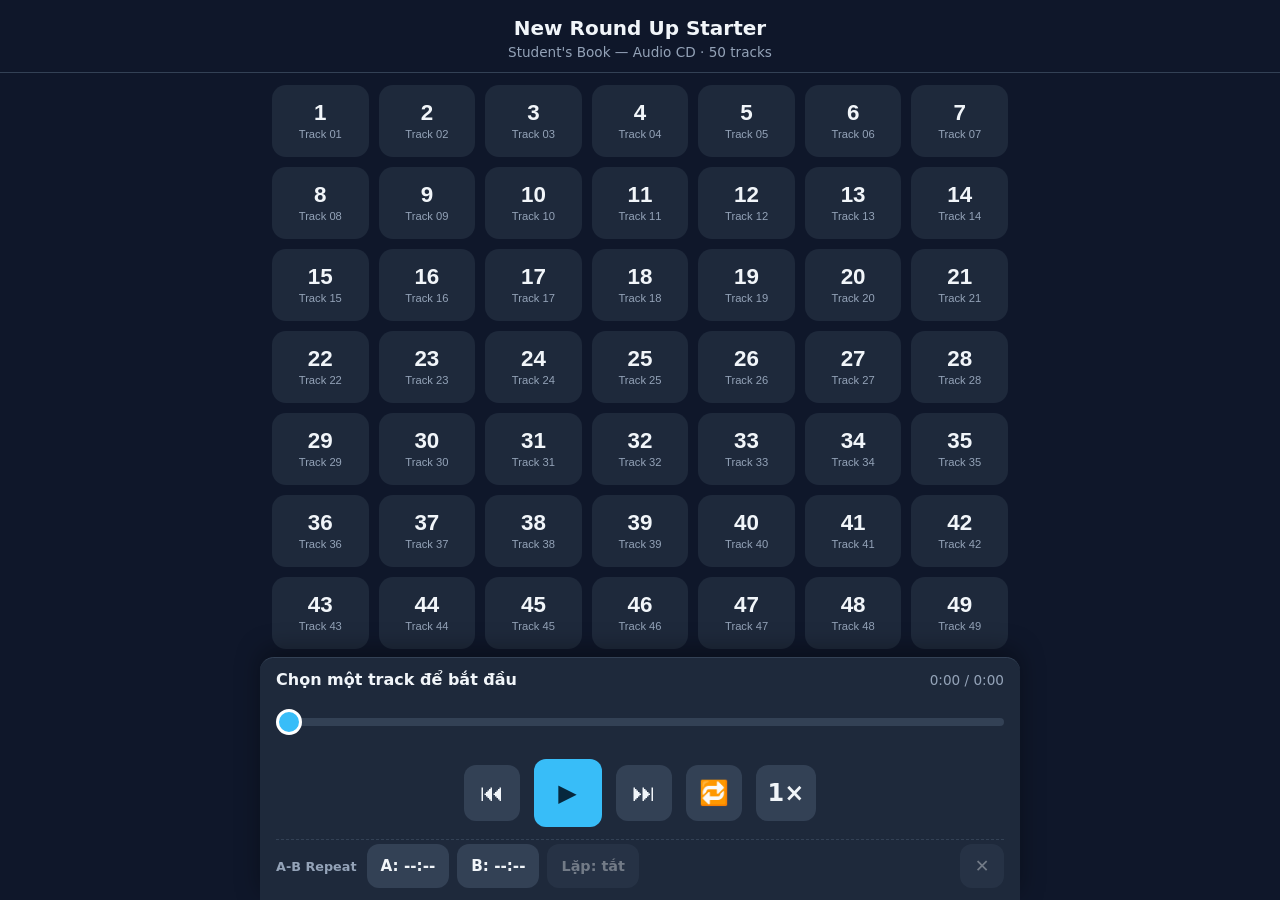
==== index.html @ 5147f1f1 "feat: audio listening web app with A-B repeat (New Round Up Starter)" ====
<!DOCTYPE html>
<html lang="en">
<head>
  <meta charset="UTF-8" />
  <meta name="viewport" content="width=device-width, initial-scale=1.0, maximum-scale=1.0, user-scalable=no, viewport-fit=cover" />
  <meta name="apple-mobile-web-app-capable" content="yes" />
  <meta name="apple-mobile-web-app-status-bar-style" content="black-translucent" />
  <meta name="theme-color" content="#0f172a" />
  <title>New Round Up Starter — Listening</title>
  <link rel="manifest" href="manifest.webmanifest" />
  <link rel="apple-touch-icon" href="icons/icon-192.png" />
  <link rel="stylesheet" href="css/style.css" />
</head>
<body>
  <header class="app-header">
    <h1>New Round Up Starter</h1>
    <p class="subtitle">Student's Book — Audio CD · 50 tracks</p>
  </header>

  <!-- Track list -->
  <main class="track-list" id="trackList" aria-label="Track list"></main>

  <!-- Sticky player -->
  <footer class="player" id="player" aria-label="Player">
    <div class="now-playing">
      <span class="np-title" id="npTitle">Chọn một track để bắt đầu</span>
      <span class="np-time"><span id="curTime">0:00</span> / <span id="durTime">0:00</span></span>
    </div>

    <!-- Seek bar with A-B markers -->
    <div class="seek-wrap">
      <div class="ab-marker" id="markA" hidden></div>
      <div class="ab-marker ab-marker--b" id="markB" hidden></div>
      <input type="range" id="seek" min="0" max="1000" value="0" step="1" aria-label="Tua bài" />
    </div>

    <!-- Transport controls -->
    <div class="controls">
      <button class="btn" id="prevBtn" aria-label="Bài trước">⏮</button>
      <button class="btn btn--play" id="playBtn" aria-label="Phát / Tạm dừng">▶</button>
      <button class="btn" id="nextBtn" aria-label="Bài sau">⏭</button>
      <button class="btn btn--toggle" id="repeatBtn" aria-label="Lặp cả bài" title="Lặp cả bài">🔁</button>
      <div class="speed">
        <button class="btn btn--speed" id="speedBtn" aria-label="Tốc độ phát">1×</button>
      </div>
    </div>

    <!-- A-B repeat controls -->
    <div class="ab-bar">
      <span class="ab-label">A-B Repeat</span>
      <button class="btn btn--ab" id="setA">A: --:--</button>
      <button class="btn btn--ab" id="setB">B: --:--</button>
      <button class="btn btn--toggle" id="abToggle" aria-label="Bật/tắt lặp A-B" disabled>Lặp: tắt</button>
      <button class="btn btn--clear" id="abClear" aria-label="Xoá A-B" disabled>✕</button>
    </div>
  </footer>

  <audio id="audio" preload="metadata"></audio>
  <script src="js/app.js"></script>
</body>
</html>
---- css/style.css ----
:root {
  --bg: #0f172a;
  --surface: #1e293b;
  --surface-2: #334155;
  --text: #f1f5f9;
  --muted: #94a3b8;
  --accent: #38bdf8;
  --accent-2: #22c55e;
  --a: #f59e0b;
  --b: #ef4444;
  --radius: 14px;
}

* { box-sizing: border-box; -webkit-tap-highlight-color: transparent; }

html, body {
  margin: 0;
  height: 100%;
  background: var(--bg);
  color: var(--text);
  font-family: -apple-system, "SF Pro Text", "Segoe UI", Roboto, system-ui, sans-serif;
  overscroll-behavior: none;
}

body {
  display: flex;
  flex-direction: column;
  min-height: 100vh;
  min-height: 100dvh;
}

/* ---------- Header ---------- */
.app-header {
  padding: env(safe-area-inset-top) 20px 12px;
  padding-top: max(env(safe-area-inset-top), 16px);
  text-align: center;
  border-bottom: 1px solid var(--surface-2);
}
.app-header h1 { margin: 0; font-size: 1.25rem; font-weight: 700; }
.subtitle { margin: 4px 0 0; color: var(--muted); font-size: 0.85rem; }

/* ---------- Track list ---------- */
.track-list {
  flex: 1;
  overflow-y: auto;
  -webkit-overflow-scrolling: touch;
  padding: 12px 12px 16px;
  display: grid;
  grid-template-columns: repeat(auto-fill, minmax(86px, 1fr));
  gap: 10px;
  align-content: start;
}
.track-btn {
  display: flex;
  flex-direction: column;
  align-items: center;
  justify-content: center;
  gap: 4px;
  min-height: 72px;
  padding: 10px 6px;
  background: var(--surface);
  color: var(--text);
  border: 2px solid transparent;
  border-radius: var(--radius);
  font-size: 1.05rem;
  font-weight: 600;
  cursor: pointer;
  transition: transform 0.08s, border-color 0.15s, background 0.15s;
}
.track-btn:active { transform: scale(0.95); }
.track-btn .tn { font-size: 1.4rem; line-height: 1; }
.track-btn .tl { font-size: 0.7rem; color: var(--muted); font-weight: 500; }
.track-btn.active {
  border-color: var(--accent);
  background: var(--surface-2);
}
.track-btn.active .tl { color: var(--accent); }
.track-btn.playing .tn::after { content: " ♪"; color: var(--accent-2); }

/* ---------- Player ---------- */
.player {
  position: sticky;
  bottom: 0;
  background: var(--surface);
  border-top: 1px solid var(--surface-2);
  padding: 12px 16px calc(12px + env(safe-area-inset-bottom));
  display: flex;
  flex-direction: column;
  gap: 12px;
  box-shadow: 0 -8px 24px rgba(0, 0, 0, 0.35);
}

.now-playing {
  display: flex;
  justify-content: space-between;
  align-items: baseline;
  gap: 12px;
}
.np-title { font-weight: 600; font-size: 1rem; white-space: nowrap; overflow: hidden; text-overflow: ellipsis; }
.np-time { color: var(--muted); font-size: 0.85rem; font-variant-numeric: tabular-nums; white-space: nowrap; }

/* ---------- Seek bar ---------- */
.seek-wrap { position: relative; padding: 6px 0; }
#seek {
  width: 100%;
  height: 30px;
  margin: 0;
  -webkit-appearance: none;
  appearance: none;
  background: transparent;
  cursor: pointer;
}
#seek::-webkit-slider-runnable-track {
  height: 8px;
  border-radius: 999px;
  background: var(--surface-2);
}
#seek::-moz-range-track { height: 8px; border-radius: 999px; background: var(--surface-2); }
#seek::-webkit-slider-thumb {
  -webkit-appearance: none;
  width: 26px; height: 26px;
  margin-top: -9px;
  border-radius: 50%;
  background: var(--accent);
  border: 3px solid #fff;
}
#seek::-moz-range-thumb {
  width: 26px; height: 26px;
  border-radius: 50%;
  background: var(--accent);
  border: 3px solid #fff;
}
.ab-marker {
  position: absolute;
  top: 8px;
  width: 4px;
  height: 26px;
  background: var(--a);
  border-radius: 2px;
  pointer-events: none;
  transform: translateX(-2px);
}
.ab-marker--b { background: var(--b); }

/* ---------- Controls ---------- */
.controls {
  display: flex;
  align-items: center;
  justify-content: center;
  gap: 14px;
}
.btn {
  font-family: inherit;
  background: var(--surface-2);
  color: var(--text);
  border: none;
  border-radius: 12px;
  cursor: pointer;
  user-select: none;
  transition: transform 0.08s, background 0.15s, color 0.15s;
}
.btn:active { transform: scale(0.92); }
.btn[disabled] { opacity: 0.4; cursor: default; }
.controls .btn {
  width: 56px; height: 56px;
  font-size: 1.5rem;
  display: flex; align-items: center; justify-content: center;
}
.btn--play {
  width: 68px !important; height: 68px !important;
  background: var(--accent);
  color: #06283d;
  font-size: 1.8rem;
}
.btn--toggle.on { background: var(--accent-2); color: #052e16; }
.speed { display: flex; }
.btn--speed { width: auto !important; min-width: 56px; font-size: 1.05rem; font-weight: 700; padding: 0 12px; }

/* ---------- A-B bar ---------- */
.ab-bar {
  display: flex;
  align-items: center;
  gap: 8px;
  flex-wrap: wrap;
  padding-top: 4px;
  border-top: 1px dashed var(--surface-2);
}
.ab-label { font-size: 0.8rem; color: var(--muted); font-weight: 600; margin-right: 2px; }
.btn--ab {
  min-height: 44px;
  padding: 0 14px;
  font-size: 0.95rem;
  font-weight: 600;
  font-variant-numeric: tabular-nums;
}
.btn--ab.set-a { background: var(--a); color: #1a1206; }
.btn--ab.set-b { background: var(--b); color: #2a0606; }
.ab-bar .btn--toggle { min-height: 44px; padding: 0 14px; font-size: 0.9rem; font-weight: 600; }
.btn--clear { min-height: 44px; width: 44px; font-size: 1.1rem; margin-left: auto; }

/* ---------- Desktop / wide ---------- */
@media (min-width: 720px) {
  .player { max-width: 760px; margin: 0 auto; width: 100%; border-radius: var(--radius) var(--radius) 0 0; }
  .track-list { max-width: 760px; margin: 0 auto; width: 100%; }
}
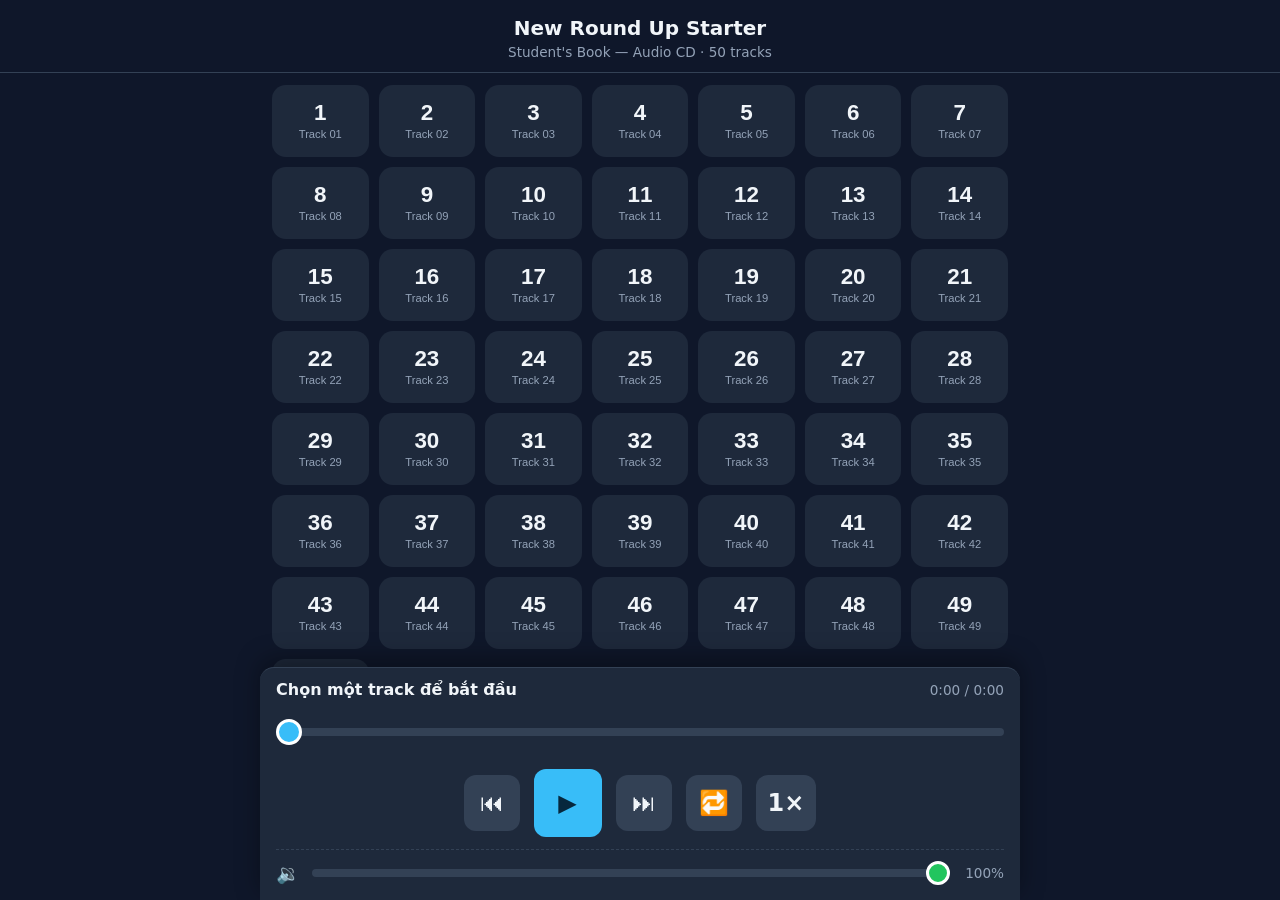
==== commit 3d3d68d8: "feat: remove A-B repeat bar, add volume control" ====
--- a/index.html
+++ b/index.html
@@ -27,10 +27,8 @@
       <span class="np-time"><span id="curTime">0:00</span> / <span id="durTime">0:00</span></span>
     </div>
 
-    <!-- Seek bar with A-B markers -->
+    <!-- Seek bar -->
     <div class="seek-wrap">
-      <div class="ab-marker" id="markA" hidden></div>
-      <div class="ab-marker ab-marker--b" id="markB" hidden></div>
       <input type="range" id="seek" min="0" max="1000" value="0" step="1" aria-label="Tua bài" />
     </div>
 
@@ -45,13 +43,11 @@
       </div>
     </div>
 
-    <!-- A-B repeat controls -->
-    <div class="ab-bar">
-      <span class="ab-label">A-B Repeat</span>
-      <button class="btn btn--ab" id="setA">A: --:--</button>
-      <button class="btn btn--ab" id="setB">B: --:--</button>
-      <button class="btn btn--toggle" id="abToggle" aria-label="Bật/tắt lặp A-B" disabled>Lặp: tắt</button>
-      <button class="btn btn--clear" id="abClear" aria-label="Xoá A-B" disabled>✕</button>
+    <!-- Volume (lưu ý: iOS Safari bỏ qua, chỉ dùng được trên Mac/desktop) -->
+    <div class="vol-bar">
+      <span class="vol-ico" aria-hidden="true">🔉</span>
+      <input type="range" id="vol" min="0" max="100" value="100" step="1" aria-label="Âm lượng" />
+      <span class="vol-val" id="volVal">100%</span>
     </div>
   </footer>
 
--- a/css/style.css
+++ b/css/style.css
@@ -130,18 +130,6 @@
   background: var(--accent);
   border: 3px solid #fff;
 }
-.ab-marker {
-  position: absolute;
-  top: 8px;
-  width: 4px;
-  height: 26px;
-  background: var(--a);
-  border-radius: 2px;
-  pointer-events: none;
-  transform: translateX(-2px);
-}
-.ab-marker--b { background: var(--b); }
-
 /* ---------- Controls ---------- */
 .controls {
   display: flex;
@@ -176,27 +164,36 @@
 .speed { display: flex; }
 .btn--speed { width: auto !important; min-width: 56px; font-size: 1.05rem; font-weight: 700; padding: 0 12px; }
 
-/* ---------- A-B bar ---------- */
-.ab-bar {
+/* ---------- Volume bar ---------- */
+.vol-bar {
   display: flex;
   align-items: center;
-  gap: 8px;
-  flex-wrap: wrap;
-  padding-top: 4px;
+  gap: 12px;
+  padding-top: 8px;
   border-top: 1px dashed var(--surface-2);
 }
-.ab-label { font-size: 0.8rem; color: var(--muted); font-weight: 600; margin-right: 2px; }
-.btn--ab {
-  min-height: 44px;
-  padding: 0 14px;
-  font-size: 0.95rem;
-  font-weight: 600;
-  font-variant-numeric: tabular-nums;
-}
-.btn--ab.set-a { background: var(--a); color: #1a1206; }
-.btn--ab.set-b { background: var(--b); color: #2a0606; }
-.ab-bar .btn--toggle { min-height: 44px; padding: 0 14px; font-size: 0.9rem; font-weight: 600; }
-.btn--clear { min-height: 44px; width: 44px; font-size: 1.1rem; margin-left: auto; }
+.vol-ico { font-size: 1.2rem; }
+.vol-val { font-size: 0.85rem; color: var(--muted); font-variant-numeric: tabular-nums; min-width: 42px; text-align: right; }
+#vol {
+  flex: 1;
+  height: 30px;
+  margin: 0;
+  -webkit-appearance: none;
+  appearance: none;
+  background: transparent;
+  cursor: pointer;
+}
+#vol::-webkit-slider-runnable-track { height: 8px; border-radius: 999px; background: var(--surface-2); }
+#vol::-moz-range-track { height: 8px; border-radius: 999px; background: var(--surface-2); }
+#vol::-webkit-slider-thumb {
+  -webkit-appearance: none;
+  width: 24px; height: 24px; margin-top: -8px;
+  border-radius: 50%; background: var(--accent-2); border: 3px solid #fff;
+}
+#vol::-moz-range-thumb {
+  width: 24px; height: 24px;
+  border-radius: 50%; background: var(--accent-2); border: 3px solid #fff;
+}
 
 /* ---------- Desktop / wide ---------- */
 @media (min-width: 720px) {
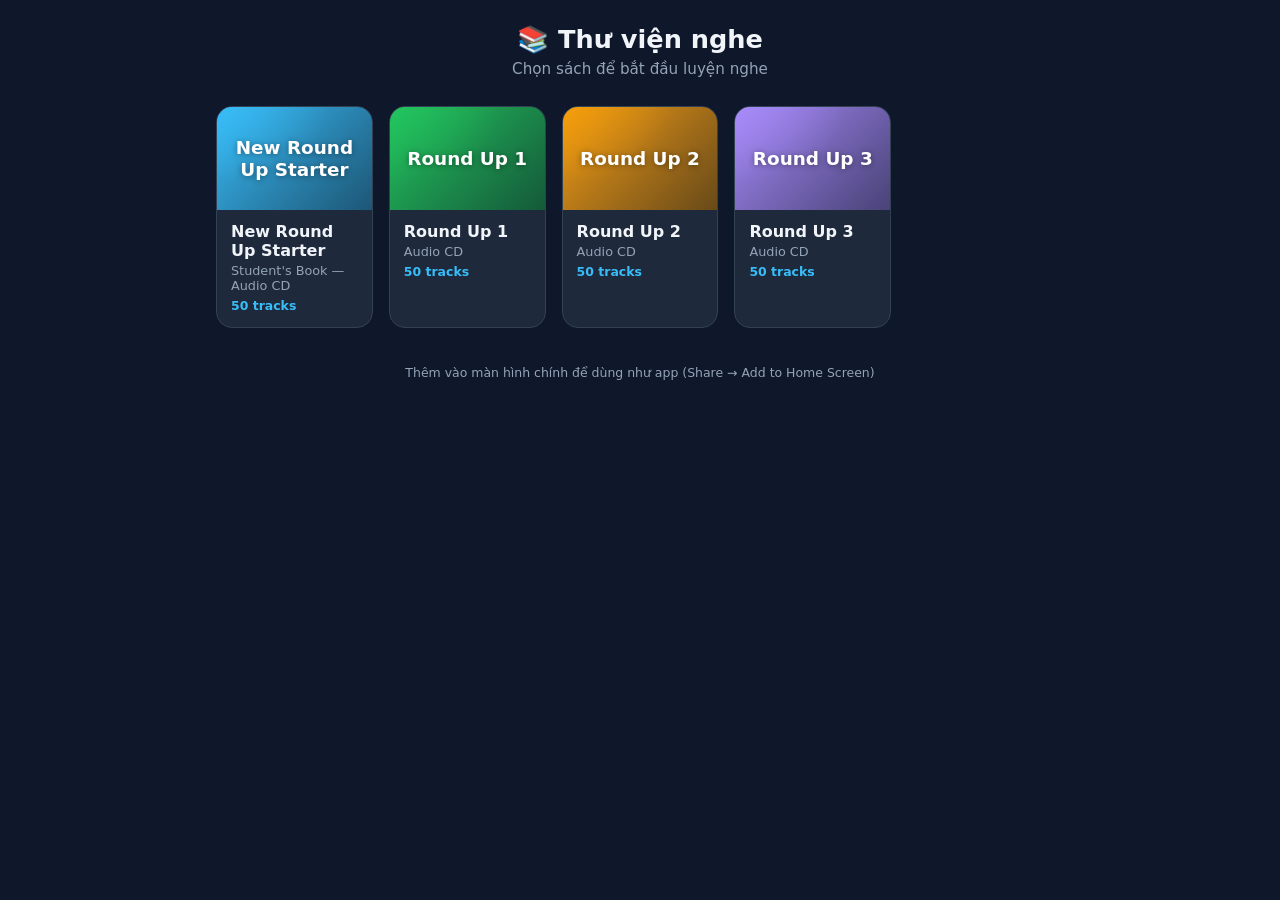
==== commit 8481845d: "feat: multi-book library with index page; add Round Up 1/2/3 (RU3 wma→mp3)" ====
--- a/index.html
+++ b/index.html
@@ -6,52 +6,23 @@
   <meta name="apple-mobile-web-app-capable" content="yes" />
   <meta name="apple-mobile-web-app-status-bar-style" content="black-translucent" />
   <meta name="theme-color" content="#0f172a" />
-  <title>New Round Up Starter — Listening</title>
+  <title>Thư viện nghe — Listening Library</title>
   <link rel="manifest" href="manifest.webmanifest" />
   <link rel="apple-touch-icon" href="icons/icon-192.png" />
-  <link rel="stylesheet" href="css/style.css" />
+  <link rel="stylesheet" href="css/library.css" />
 </head>
 <body>
-  <header class="app-header">
-    <h1>New Round Up Starter</h1>
-    <p class="subtitle">Student's Book — Audio CD · 50 tracks</p>
+  <header class="lib-header">
+    <h1>📚 Thư viện nghe</h1>
+    <p class="subtitle">Chọn sách để bắt đầu luyện nghe</p>
   </header>
 
-  <!-- Track list -->
-  <main class="track-list" id="trackList" aria-label="Track list"></main>
+  <main class="book-grid" id="bookGrid" aria-label="Danh sách sách"></main>
 
-  <!-- Sticky player -->
-  <footer class="player" id="player" aria-label="Player">
-    <div class="now-playing">
-      <span class="np-title" id="npTitle">Chọn một track để bắt đầu</span>
-      <span class="np-time"><span id="curTime">0:00</span> / <span id="durTime">0:00</span></span>
-    </div>
-
-    <!-- Seek bar -->
-    <div class="seek-wrap">
-      <input type="range" id="seek" min="0" max="1000" value="0" step="1" aria-label="Tua bài" />
-    </div>
-
-    <!-- Transport controls -->
-    <div class="controls">
-      <button class="btn" id="prevBtn" aria-label="Bài trước">⏮</button>
-      <button class="btn btn--play" id="playBtn" aria-label="Phát / Tạm dừng">▶</button>
-      <button class="btn" id="nextBtn" aria-label="Bài sau">⏭</button>
-      <button class="btn btn--toggle" id="repeatBtn" aria-label="Lặp cả bài" title="Lặp cả bài">🔁</button>
-      <div class="speed">
-        <button class="btn btn--speed" id="speedBtn" aria-label="Tốc độ phát">1×</button>
-      </div>
-    </div>
-
-    <!-- Volume (lưu ý: iOS Safari bỏ qua, chỉ dùng được trên Mac/desktop) -->
-    <div class="vol-bar">
-      <span class="vol-ico" aria-hidden="true">🔉</span>
-      <input type="range" id="vol" min="0" max="100" value="100" step="1" aria-label="Âm lượng" />
-      <span class="vol-val" id="volVal">100%</span>
-    </div>
+  <footer class="lib-footer">
+    <p>Thêm vào màn hình chính để dùng như app (Share → Add to Home Screen)</p>
   </footer>
 
-  <audio id="audio" preload="metadata"></audio>
-  <script src="js/app.js"></script>
+  <script src="js/library.js"></script>
 </body>
 </html>
--- a/css/library.css
+++ b/css/library.css
@@ -0,0 +1,87 @@
+:root {
+  --bg: #0f172a;
+  --surface: #1e293b;
+  --surface-2: #334155;
+  --text: #f1f5f9;
+  --muted: #94a3b8;
+  --accent: #38bdf8;
+  --radius: 16px;
+}
+
+* { box-sizing: border-box; -webkit-tap-highlight-color: transparent; }
+
+html, body {
+  margin: 0;
+  background: var(--bg);
+  color: var(--text);
+  font-family: -apple-system, "SF Pro Text", "Segoe UI", Roboto, system-ui, sans-serif;
+  min-height: 100vh;
+  min-height: 100dvh;
+}
+
+.lib-header {
+  padding: max(env(safe-area-inset-top), 24px) 20px 8px;
+  text-align: center;
+}
+.lib-header h1 { margin: 0; font-size: 1.6rem; font-weight: 800; }
+.subtitle { margin: 6px 0 0; color: var(--muted); font-size: 0.95rem; }
+
+.book-grid {
+  max-width: 880px;
+  margin: 0 auto;
+  padding: 20px 16px 8px;
+  display: grid;
+  grid-template-columns: repeat(auto-fill, minmax(150px, 1fr));
+  gap: 16px;
+}
+
+.book-card {
+  display: flex;
+  flex-direction: column;
+  text-decoration: none;
+  color: inherit;
+  background: var(--surface);
+  border-radius: var(--radius);
+  overflow: hidden;
+  border: 1px solid var(--surface-2);
+  transition: transform 0.1s, border-color 0.15s;
+}
+.book-card:active { transform: scale(0.97); }
+.book-card:hover { border-color: var(--book-color); }
+
+.book-cover {
+  aspect-ratio: 3 / 2;
+  display: flex;
+  align-items: center;
+  justify-content: center;
+  padding: 14px;
+  text-align: center;
+  background:
+    radial-gradient(120% 120% at 0% 0%, color-mix(in srgb, var(--book-color) 55%, transparent), transparent 60%),
+    linear-gradient(135deg, var(--book-color), color-mix(in srgb, var(--book-color) 40%, #0b1220));
+}
+.book-cover-title {
+  font-size: 1.15rem;
+  font-weight: 800;
+  color: #fff;
+  text-shadow: 0 1px 6px rgba(0, 0, 0, 0.4);
+  line-height: 1.2;
+}
+
+.book-meta {
+  display: flex;
+  flex-direction: column;
+  gap: 3px;
+  padding: 12px 14px 14px;
+}
+.book-title { font-weight: 700; font-size: 1rem; }
+.book-sub { color: var(--muted); font-size: 0.8rem; }
+.book-tracks { color: var(--accent); font-size: 0.78rem; font-weight: 600; margin-top: 2px; }
+
+.lib-footer {
+  text-align: center;
+  color: var(--muted);
+  font-size: 0.78rem;
+  padding: 16px 20px calc(20px + env(safe-area-inset-bottom));
+}
+.lib-error { text-align: center; color: #f87171; padding: 40px; }
